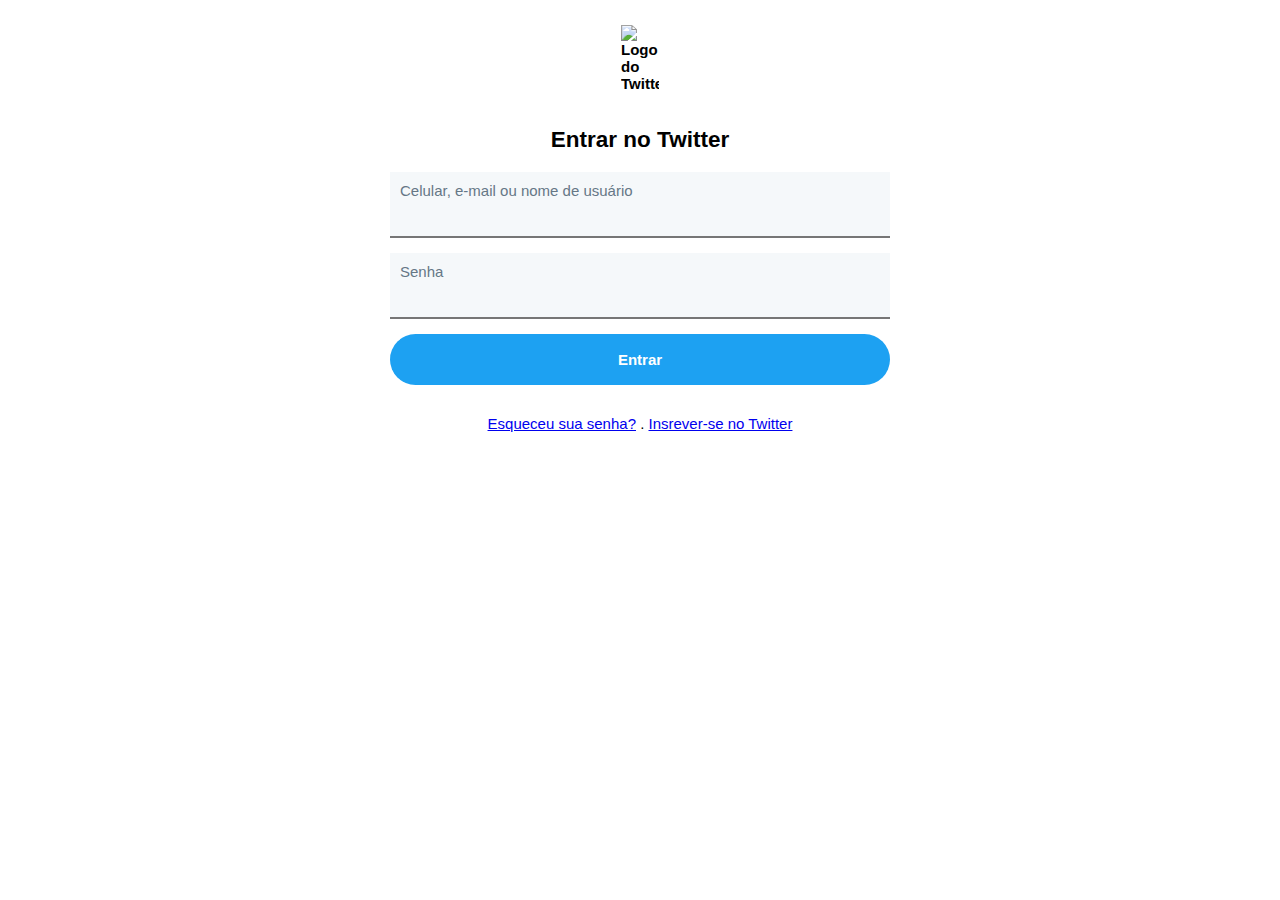
==== login_twitter.html @ 1614655b "Folhas de estilos básicas" ====
<!DOCTYPE html>
<html lang="en">
<head>
    <meta charset="UTF-8">
    <meta name="viewport" content="width=device-width, initial-scale=1.0">
    <title>Entrar no Twitter / Twitter</title>
    <style>
        body{
            font-family: Arial, Helvetica, sans-serif;  
            font-size: 15px;          
        }
    
        .bold{
            font-weight: bold;
        }   

        #logo{
            margin-top: 25px;
            width: fit-content;
            font-weight: bolder;
        }
        #logo img{
            margin-bottom: 35px;
        }

        #login{
            /* position: relative; */
            max-width: 500px;
            /* margin: 0 auto; */
            /* overflow: hidden; */
            /* width: 500px;
            padding-left: 400px;
            padding-top: 10px; */
        }
        label{
            width: 500px;
            color: rgb(101, 119, 134);            
        }
        input{            
            width: 470px;            
            margin-top: 5px;
            margin-bottom: 5px;
            font-size:larger;
            background-color: transparent;
            border-color: transparent;
            /* border-bottom-color: rgb(118, 118, 118); */
            /* border-bottom-color: gray; */
            /* border-color: gray; */

        }
        input:focus{
            background-color: darkgoldenrod;
            /* border-color: transparent; */
            border-bottom-color: blue;
        }
        button{
            width: 500px;
            padding: 15px;
            margin-top: 15px;
            color: white;
            background-color:rgb(29, 161, 242);;
            border-radius: 40px;
            border-color: transparent;
            font-size: 15px;
        }
        .field-form{
            padding-top: 10px;
            padding-left: 10px;
            margin-top: 15px;
            background-color:rgb(245, 248, 250);
            border-bottom: 2px solid rgb(118, 118, 118);;
            /* border-bottom-color: rgb(101, 119, 134); */
        }
        #links{
            width: fit-content;
            margin-top: 30px;
        }

        .center{
            display: block;
            margin-left: auto;
            margin-right: auto;
        }
    </style>
</head>
<body>
    <div id="login" class="center">
        <div id="logo" class="center">
            <img class="center" src="twitter-logo.png" alt="Logo do Twitter" width="38">
            <h2>Entrar no Twitter</h2>
        </div>

        <form action="#">
            <div class="field-form">
                <label for="user">Celular, e-mail ou nome de usuário</label>
                <input type="text" id="user">
            </div>
            <div class="field-form">
                <label for="password">Senha</label>
                <input type="text" id="password">
            </div>
            <button class="bold" type="submit">Entrar</button>
        </form>
        <div id="links" class="center">
            <a href="#">Esqueceu sua senha?</a> .
            <a href="#">Insrever-se no Twitter</a>
        </div>
    </div>
</body>
</html>
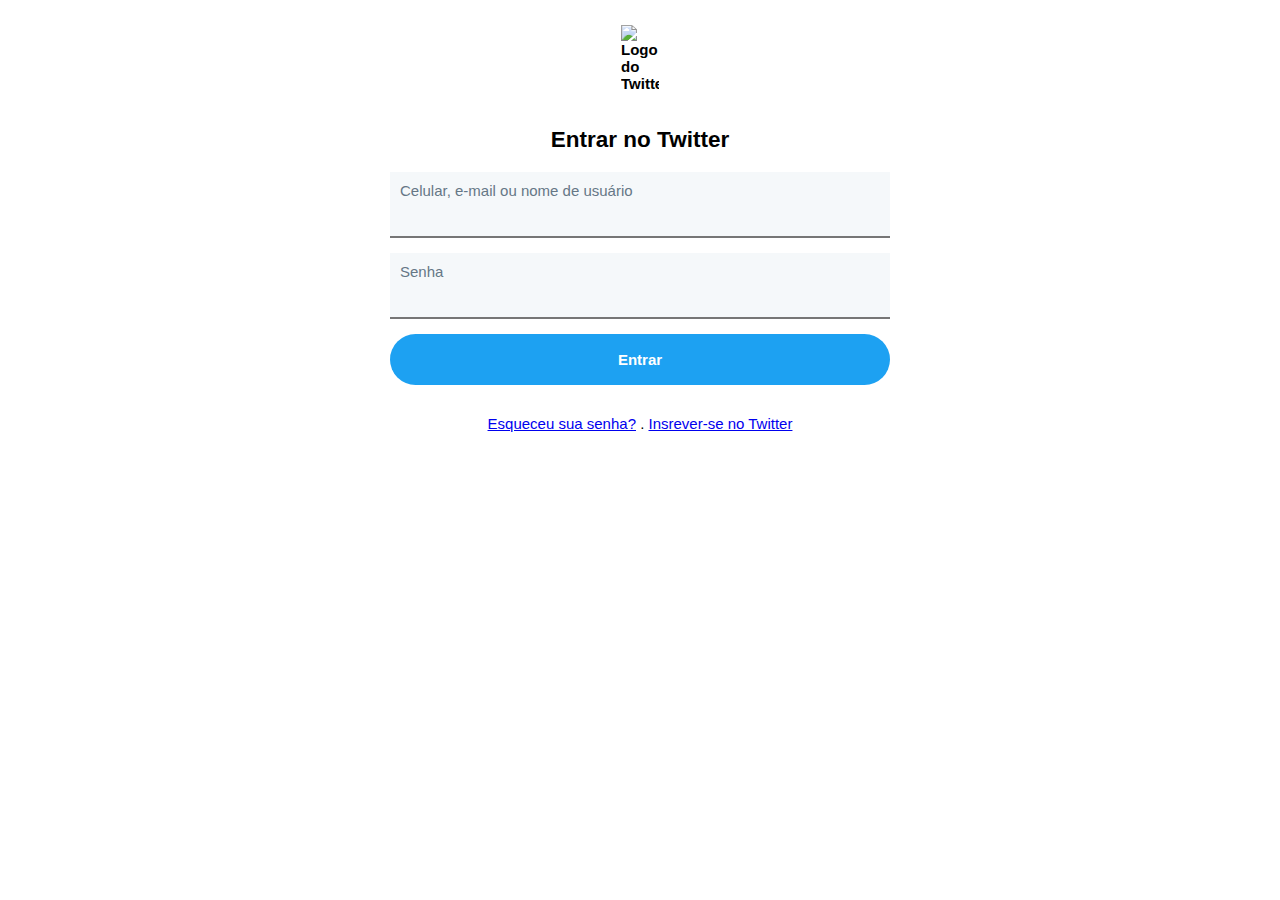
==== commit ce7d134f: "Básico das folhas de estilos" ====
--- a/login_twitter.html
+++ b/login_twitter.html
@@ -8,6 +8,7 @@
         body{
             font-family: Arial, Helvetica, sans-serif;  
             font-size: 15px;          
+            /*  */
         }
     
         .bold{
